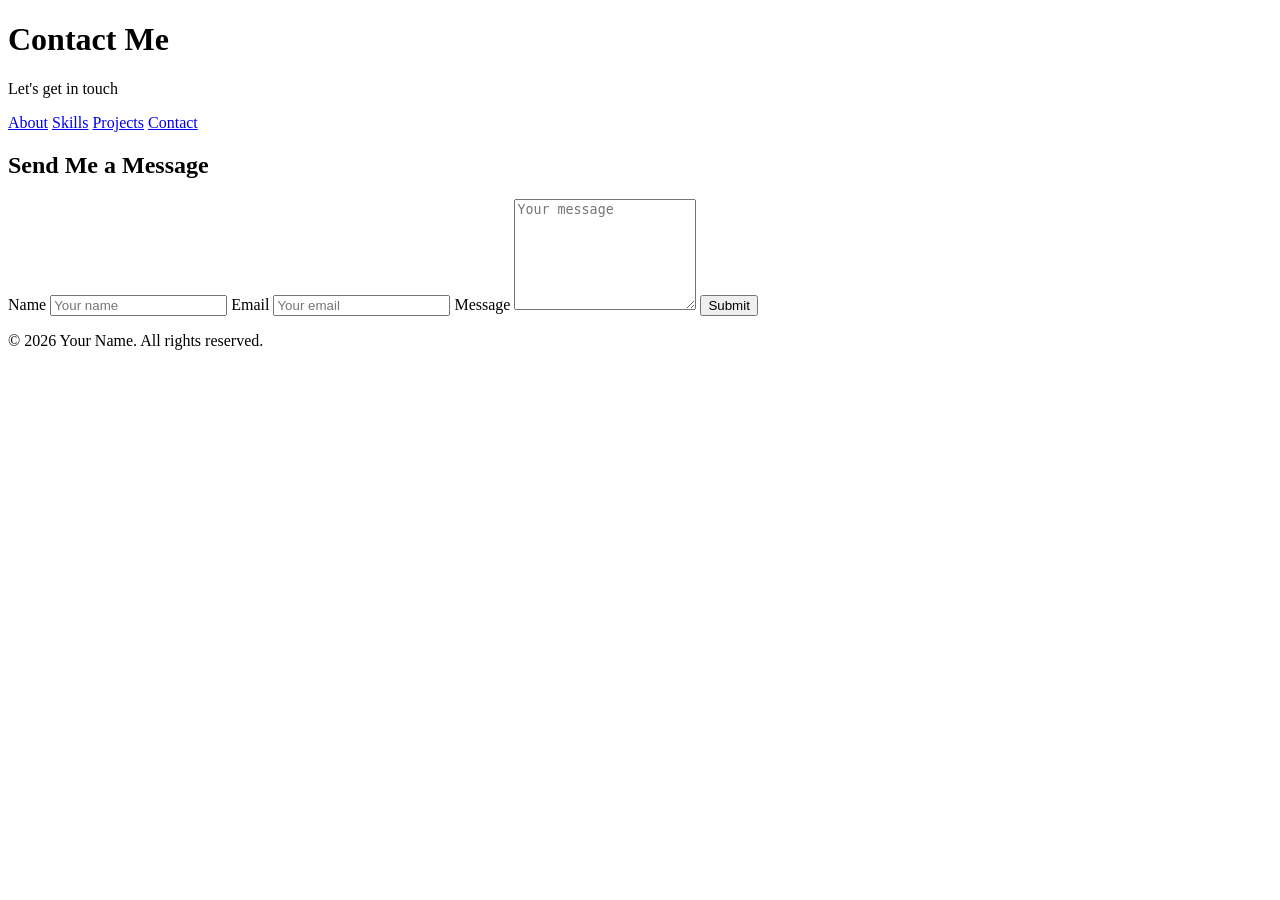
==== contact.html @ 17752e05 "Create Week 1 portfolio" ====
<!DOCTYPE html>
<html lang="en">
<head>
    <meta charset="UTF-8">

    <!-- Day 4: Responsive viewport -->
    <meta name="viewport" content="width=device-width, initial-scale=1.0">

    <title>Contact Me</title>

    <link rel="stylesheet" href="styles.css">
</head>

<body>

    <header class="header">
        <div class="container">

            <h1>Contact Me</h1>
            <p>Let's get in touch</p>

            <nav class="navbar">
                <a href="index.html">About</a>
                <a href="index.html#skills">Skills</a>
                <a href="projects.html">Projects</a>
                <a href="contact.html">Contact</a>
            </nav>

        </div>
    </header>


    <main>

        <section class="section">

            <div class="container">

                <h2>Send Me a Message</h2>

                <form class="contact-form">

                    <label for="name">Name</label>

                    <input
                        type="text"
                        id="name"
                        name="name"
                        placeholder="Your name"
                        required
                    >


                    <label for="email">Email</label>

                    <input
                        type="email"
                        id="email"
                        name="email"
                        placeholder="Your email"
                        required
                    >


                    <label for="message">Message</label>

                    <textarea
                        id="message"
                        name="message"
                        rows="7"
                        placeholder="Your message"
                    ></textarea>


                    <button type="submit">
                        Submit
                    </button>

                </form>

            </div>

        </section>

    </main>


    <footer class="footer">
        <p>&copy; 2026 Your Name. All rights reserved.</p>
    </footer>

</body>
</html>
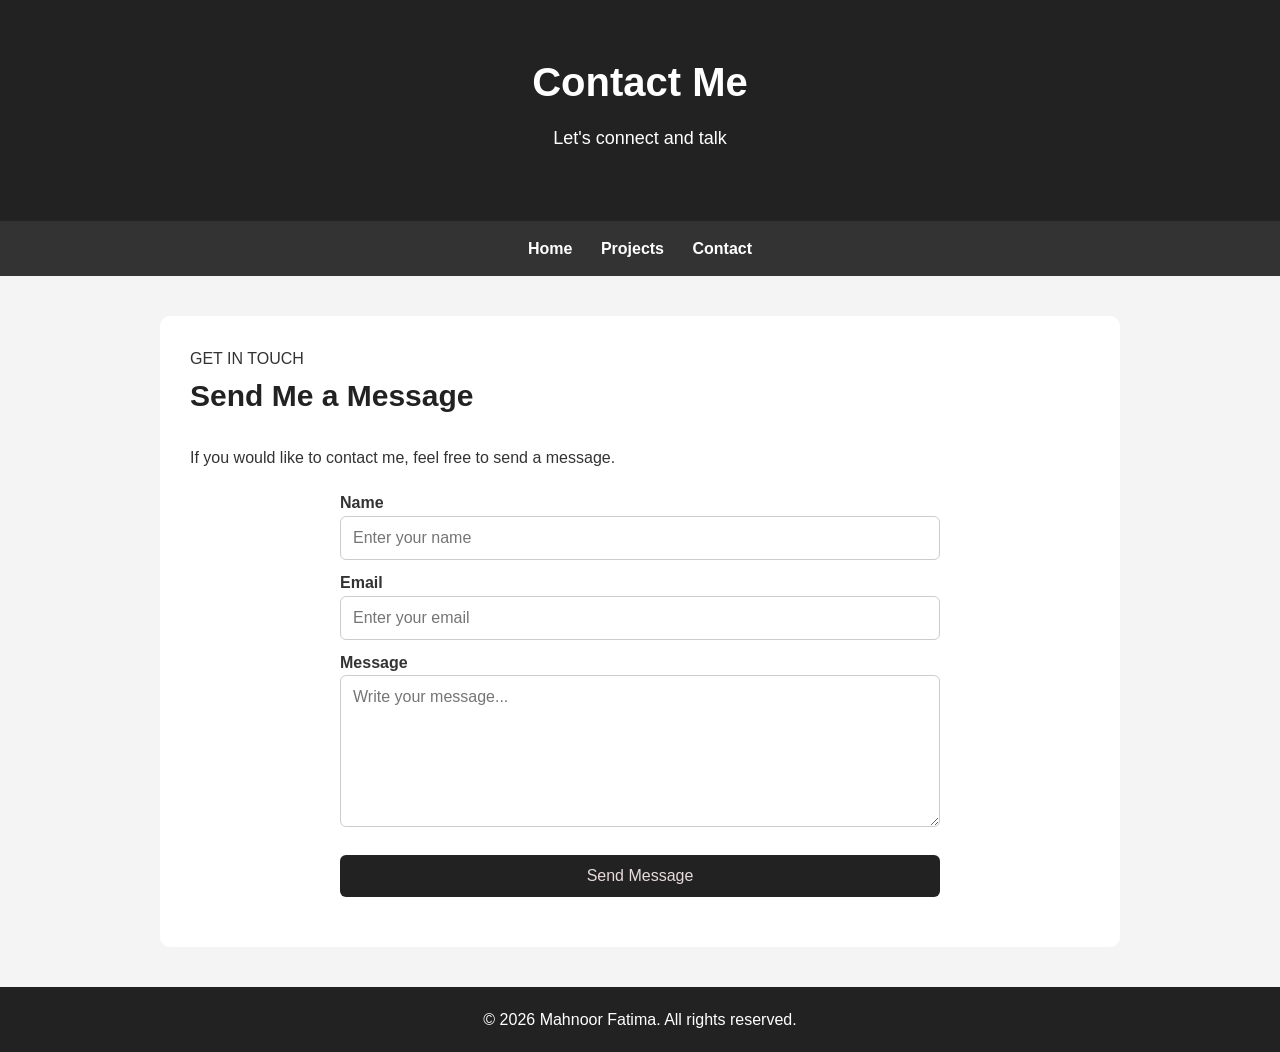
==== commit a6680b30: "improve design" ====
--- a/contact.html
+++ b/contact.html
@@ -1,82 +1,134 @@
 <!DOCTYPE html>
 <html lang="en">
+
 <head>
     <meta charset="UTF-8">
-
-    <!-- Day 4: Responsive viewport -->
     <meta name="viewport" content="width=device-width, initial-scale=1.0">
 
-    <title>Contact Me</title>
+    <title>Contact Me | Mahnoor Fatima</title>
 
-    <link rel="stylesheet" href="styles.css">
+    <link rel="stylesheet" href="style.css">
 </head>
 
 <body>
 
+    <!-- Header -->
     <header class="header">
+
         <div class="container">
 
             <h1>Contact Me</h1>
-            <p>Let's get in touch</p>
 
-            <nav class="navbar">
-                <a href="index.html">About</a>
-                <a href="index.html#skills">Skills</a>
-                <a href="projects.html">Projects</a>
-                <a href="contact.html">Contact</a>
-            </nav>
+            <p>Let's connect and talk</p>
 
         </div>
+
     </header>
 
 
+    <!-- Navigation -->
+    <nav class="navbar">
+
+        <div class="container nav-container">
+
+            <a href="index.html">Home</a>
+
+            <a href="projects.html">Projects</a>
+
+            <a href="contact.html" class="active">Contact</a>
+
+        </div>
+
+    </nav>
+
+
+    <!-- Main -->
     <main>
 
         <section class="section">
 
             <div class="container">
 
-                <h2>Send Me a Message</h2>
+                <div class="section-heading">
 
-                <form class="contact-form">
+                    <span class="section-tag">GET IN TOUCH</span>
 
-                    <label for="name">Name</label>
+                    <h2>Send Me a Message</h2>
 
-                    <input
-                        type="text"
-                        id="name"
-                        name="name"
-                        placeholder="Your name"
-                        required
-                    >
+                    <p>
+                        If you would like to contact me,
+                        feel free to send a message.
+                    </p>
+
+                </div>
 
 
-                    <label for="email">Email</label>
+                <div class="contact-card">
 
-                    <input
-                        type="email"
-                        id="email"
-                        name="email"
-                        placeholder="Your email"
-                        required
-                    >
+                    <form class="contact-form">
+
+                        <!-- Name -->
+                        <div class="form-group">
+
+                            <label for="name">
+                                Name
+                            </label>
+
+                            <input
+                                type="text"
+                                id="name"
+                                name="name"
+                                placeholder="Enter your name"
+                                required
+                            >
+
+                        </div>
 
 
-                    <label for="message">Message</label>
+                        <!-- Email -->
+                        <div class="form-group">
 
-                    <textarea
-                        id="message"
-                        name="message"
-                        rows="7"
-                        placeholder="Your message"
-                    ></textarea>
+                            <label for="email">
+                                Email
+                            </label>
+
+                            <input
+                                type="email"
+                                id="email"
+                                name="email"
+                                placeholder="Enter your email"
+                                required
+                            >
+
+                        </div>
 
 
-                    <button type="submit">
-                        Submit
-                    </button>
+                        <!-- Message -->
+                        <div class="form-group">
 
-                </form>
+                            <label for="message">
+                                Message
+                            </label>
+
+                            <textarea
+                                id="message"
+                                name="message"
+                                rows="7"
+                                placeholder="Write your message..."
+                                required
+                            ></textarea>
+
+                        </div>
+
+
+                        <!-- Submit -->
+                        <button type="submit" class="submit-button">
+                            Send Message
+                        </button>
+
+                    </form>
+
+                </div>
 
             </div>
 
@@ -85,9 +137,19 @@
     </main>
 
 
+    <!-- Footer -->
     <footer class="footer">
-        <p>&copy; 2026 Your Name. All rights reserved.</p>
+
+        <div class="container">
+
+            <p>
+                &copy; 2026 Mahnoor Fatima. All rights reserved.
+            </p>
+
+        </div>
+
     </footer>
 
 </body>
+
 </html>
--- a/style.css
+++ b/style.css
@@ -0,0 +1,301 @@
+
+
+* {
+    box-sizing: border-box;
+}
+
+html {
+    scroll-behavior: smooth;
+}
+
+body {
+    margin: 0;
+    font-family: Arial, sans-serif;
+    background-color: #f4f4f4;
+    color: #333;
+    line-height: 1.6;
+}
+
+header {
+    text-align: center;
+    background-color: #222;
+    color: white;
+    padding: 50px 20px;
+}
+
+header h1 {
+    margin: 0;
+    font-size: 40px;
+}
+
+header p {
+
+    margin-top: 10px;
+    font-size: 18px;
+
+}
+
+
+
+
+nav {
+    display: flex;
+    justify-content: center;
+    align-items: center;
+    gap: 30px;
+    background-color: #333;
+    padding: 15px 20px;
+
+}
+
+nav a {
+    color: white;
+    text-decoration: none;
+    font-weight: bold;
+    padding: 8px 12px;
+    border-radius: 5px;
+}
+
+nav a:hover {
+    background-color: #555;
+}
+
+main {
+    max-width: 1000px;
+    margin: 40px auto;
+    padding: 0 20px;
+}
+
+section {
+    background-color: white;
+    padding: 30px;
+    margin-bottom: 30px;
+    border-radius: 10px;
+}
+
+
+
+h2 {
+    margin-top: 0;
+    font-size: 30px;
+    color: #222;
+}
+
+h3 {
+    color: #333;
+}
+
+.about {
+    text-align: center;
+}
+
+.about p {
+    max-width: 700px;
+    margin: 10px auto;
+}
+
+.profile-image {
+    display: block;
+    width: 200px;
+    height: 200px;
+    object-fit: cover;
+    margin: 20px auto;
+    border-radius: 50%;
+}
+.hobbies {
+    display: grid;
+    grid-template-columns: repeat(3, 1fr);
+    gap: 20px;
+}
+
+.hobby-card {
+    background-color: #fafafa;
+    border: 1px solid #ddd;
+    padding: 20px;
+    text-align: center;
+    border-radius: 10px;
+}
+.project-grid {
+    display: grid;
+    grid-template-columns: repeat(3, 1fr);
+    gap: 20px;
+}
+
+.project-card {
+    background-color: #fafafa;
+    border: 1px solid #ddd;
+    padding: 25px;
+    border-radius: 10px;
+    transition: transform 0.2s ease;
+}
+
+.project-card:hover {
+    transform: translateY(-5px);
+}
+
+.project-card h3 {
+    margin-top: 0;
+}
+
+.project-button {
+    display: inline-block;
+    margin-top: 10px;
+    padding: 10px 15px;
+    background-color: #222;
+    color: white;
+    text-decoration: none;
+    border-radius: 6px;
+}
+
+.project-button:hover {
+    background-color: #555;
+}
+
+
+
+.contact {
+    text-align: center;
+}
+
+
+.contact-info {
+    max-width: 600px;
+    margin: 0 auto;
+}
+
+.contact-info p {
+
+    margin: 15px 0;
+}
+
+
+
+form {
+    max-width: 600px;
+    margin: 20px auto;
+    display: flex;
+    flex-direction: column;
+    gap: 10px;
+}
+
+label {
+    font-weight: bold;
+    margin-top: 10px;
+}
+
+input,
+textarea {
+    width: 100%;
+    padding: 12px;
+    font-size: 16px;
+    border: 1px solid #ccc;
+    border-radius: 6px;
+    font-family: Arial, sans-serif;
+}
+
+textarea {
+    min-height: 150px;
+    resize: vertical;
+}
+
+button {
+    padding: 12px;
+    margin-top: 10px;
+    font-size: 16px;
+    background-color: #222;
+    color: rgb(232, 219, 219);
+    border: none;
+    border-radius: 6px;
+    cursor: pointer;
+}
+
+button:hover {
+    background-color: #555;
+}
+
+
+
+
+footer {
+    text-align: center;
+    background-color: #222;
+    color: white;
+    padding: 20px;
+    margin-top: 40px;
+}
+
+footer p {
+    margin: 0;
+}
+
+
+
+
+@media (max-width: 768px) {
+
+    header {
+        padding: 40px 20px;
+    }
+
+    header h1 {
+        font-size: 32px;
+    }
+
+    .project-grid {
+        grid-template-columns: repeat(2, 1fr);
+    }
+
+    .hobbies {
+        grid-template-columns: repeat(2, 1fr);
+    }
+}
+
+
+
+
+@media (max-width: 600px) {
+
+    header h1 {
+        font-size: 28px;
+    }
+
+    header p {
+        font-size: 16px;
+    }
+
+    nav {
+        flex-direction: column;
+        gap: 8px;
+    }
+
+    nav a {
+        width: 100%;
+        text-align: center;
+    }
+
+    main {
+        margin: 20px auto;
+        padding: 0 15px;
+    }
+
+    section {
+        padding: 20px;
+    }
+
+    h2 {
+        font-size: 25px;
+    }
+
+    .project-grid {
+        grid-template-columns: 1fr;
+    }
+
+    .hobbies {
+        grid-template-columns: 1fr;
+    }
+
+    .profile-image {
+        width: 160px;
+        height: 160px;
+    }
+}
